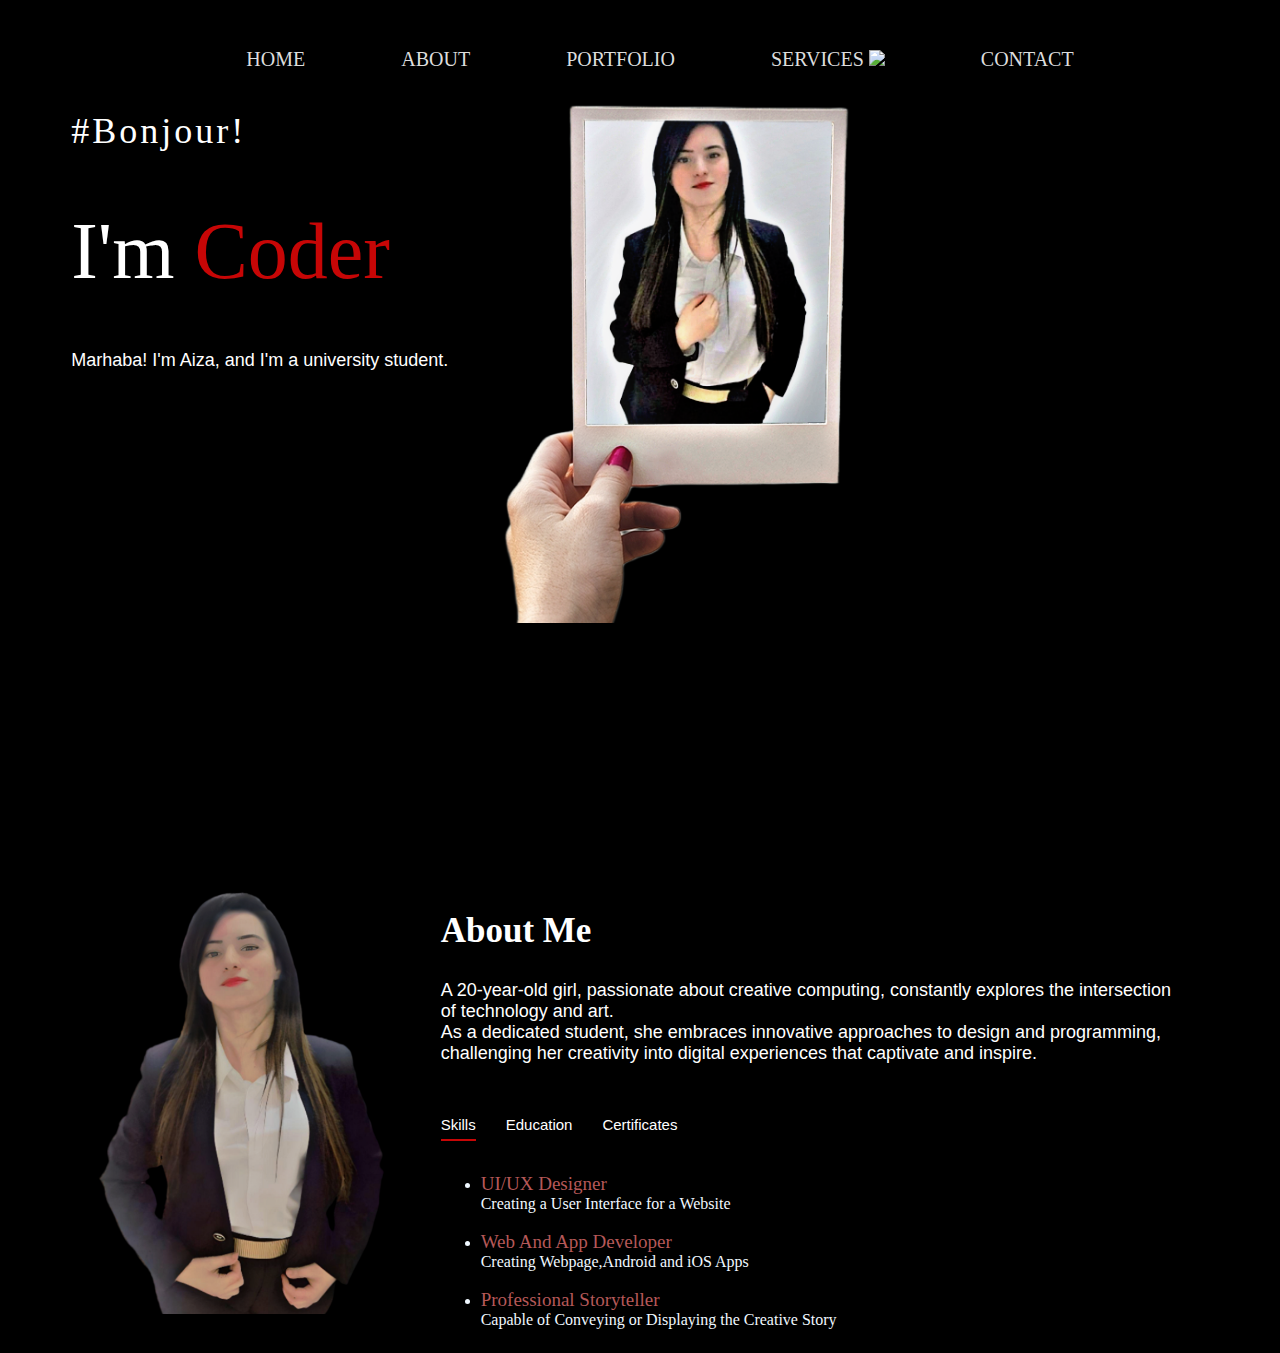
==== index.html @ 29a87154 "Commit to main" ====
<!DOCTYPE html>
<html lang="en">
<head>
    <meta charset="UTF-8">
    <meta http-equiv="X-UA-Compatible" content="IE=edge">
    <meta name="viewport" content="width=device-width, initial-scale=1.0">
    <title>Document</title>
    <link rel="stylesheet" href="index.css">
</head>
<body>
    <div class="HeadBox">
        <nav>
            <ul class="navbar">
                <li><a href="#">HOME</a></li>
                <li><a href="#">ABOUT</a></li>
                <li><a href="#">PORTFOLIO</a></li>
                <li><a href="#">SERVICES <img src="Images/cart.png" class="cart-icon"></a></li>
                <li><a href="#">CONTACT</a></li>
            </ul>
        </nav>
        <div class="wrapper"> 
            <div class="cols cols 0">
                <span class="topline">#Bonjour!</span>
                <h1>I'm <span class="multiText">Coder</span></h1>
                <p>Marhaba! I'm Aiza, and I'm a university student.</p>
            </div>
        </div>

        <!-- About -->
        <div id="ABOUT">
            <div class="box">
                <div class="row">
                    <div class="ABOUT-col-1">
                        <img src="Images/about.png" alt="Image">
                    </div>

                    <div class="ABOUT-col-2">
                        <h2 class="sub-title">About Me</h2>
                        <p>A 20-year-old girl, passionate about creative computing,
                            constantly explores the intersection of technology and art. <br>
                            As a dedicated student, she embraces innovative approaches to design and programming,
                            <br> challenging her creativity into digital experiences that captivate and inspire.</p>

                        <div class="tabs">
                            <p class='links active-link' onclick="opentab('skills')">Skills</p>
                            <p class='links' onclick="opentab('education')">Education</p>
                            <p class='links' onclick="opentab('certificates')">Certificates</p>
                        </div>

                        <div class="links-contents active-touch" id="skills">
                            <ul>
                                <li><span>UI/UX Designer</span><br>Creating a User Interface for a Website</li><br>
                                <li><span>Web And App Developer </span><br>Creating Webpage,Android and iOS Apps</li><br>
                                <li><span> Professional Storyteller</span><br> Capable of Conveying or Displaying the Creative Story <br></li>
                            </ul>
                        </div>

                        <div class="links-contents" id="education">
                            <ul>
                                <li><span>O-levels</span><br>Oxford and Cambridge Examination</li><br>
                                <li><span>AS and A-level </span><br>IGCSE Cambridge Board</li><br>
                                <li><span>Bachelor's Degree  </span><br>Currently Enrolled in Bath Spa University</li>
                            </ul>
                        </div>

                        <div class="links-contents" id="certificates">
                            <ul>
                                <li><span>PISA 2021</span><br>Benchmark Test</li><br>
                                <li><span>IBT </span><br>International Benchmark Test</li><br>
                                <li><span>Web development Solo-Learn </span><br>Python, HTML, CSS, and Javascript</li>
                            </ul>
                        </div>
                    </div>
                </div>
            </div>
        </div>

        <script src="https://unpkg.com/typed.js@2.0.16/dist/typed.umd.js"></script>
        <script src="index.js"></script>
    </body>
    </html>
---- index.css ----
body {
  overflow: auto;
  background-color: rgb(0, 0, 0);
  color: #ffffff;
}

  
  
  
  .HeadBox {
    width: 100%;
    min-height: 100vh;
    background-repeat: no-repeat;
    position: relative;
    overflow: hidden;
  }
  
  .HeadBox:before {
    content: "";
    position: absolute;
    top: 0;
    left: 0;
    width: 90%;
    height: 99%;
    background-image: url(Images/frame.png);
    background-repeat: no-repeat;
    animation: glitch 2s infinite;
    background-size: 81%;
    background-position: top right;

  }
  

  
  @keyframes glitch {
    0% {
      transform: translateX(-100%);
    }
    10% {
      transform: translateX(0);
    }
    12% {
      transform: translateX(2%);
    }
    14% {
      transform: translateX(-1%);
    }
    16% {
      transform: translateX(0);
    }
    18% {
      transform: translateX(1%);
    }
    24% {
      transform: translateX(-0%);
    }
    25% {
      transform: translateX(0);
    }
    100% {
      transform: translateX(0);
    }
  }
  
  nav {
    display: flex;
    z-index: 10;
    justify-content: space-around;
    line-height: 20px;
    background-color: rgb(0, 0, 0);
  }
  
  nav ul li {
    display: inline-block;
    list-style: none;
    margin: 0 16px;
  }
  
  nav ul li a {
    position: relative;
    display: inline-block;
    padding: 25px 30px;
    text-decoration: none;
    color: rgb(221, 221, 221);
    font-size: 20px;
  }
  
  /* New styles: Hover effect and line below text in nav */
  
  nav ul li a:hover {
    border-bottom: 2px solid #c70606;
  }
  
  nav ul li a:hover {
    color: rgb(234, 204, 204); /* Change text color to red on hover */
  }
  
  nav ul li a:hover::after {
    content: "";
    position: absolute;
    bottom: -2px;
    left: 0;
    width: 100%;
    height: 3px;
    background-color: red; /* Add a red line below the text on hover */
  }


  /* */

  .wrapper {
    display: flex;
    width: 100%;
    height: 100%;
    padding: 0 0 0 5%; /* Set padding: 0 (top), 0 (right), 0 (bottom), 19% (left) */
    color: rgb(0, 0, 0);
    overflow: hidden;
    top: 30%;
  }

  .cols{width: 50%;
}

.topline {
    display: block;
    font-size: 36px;
    letter-spacing: 3px;
    color: #ffffff;

}

.topline::after {
    position: absolute;
    content: '';
    background-color:  #c70606;
}

h1{ display: block;
font-size: 5em;
font-weight: 300;
color: #ffffff;}

.multiText {
    color:#c70606 ;
    text-transform: capitalize;
}

p {display: block;
font-size:large;
width: 89%;
color: #ffffff;
font-family:'Gill Sans', 'Gill Sans MT', Calibri, 'Trebuchet MS', sans-serif;}


/* ABout*/

#ABOUT {
  color: aliceblue;
  padding-top: 39%;
}

.row {
  display:flex;
  justify-content: space-between;
  flex-wrap: nowrap;
 padding-left: 5%;
}

.ABOUT-col-1{ flex-basis: 40%; 
}

.ABOUT-col-1 img {
  width: 90%;
border-radius: 14px;}

.ABOUT-col-2 { flex-basis: 90%;}

.sub-title {
  font-size: 35px;
  font-weight: 600;
  color: white;
}

h2{text-decoration:dashed 2px solid red;}

.menu-icon {
  display: none; /* Hide the menu icon by default on larger screens */
  cursor: pointer;
  font-size: 24px;
  color: #ffffff;
}

.menu {
  display: flex;
  justify-content: flex-end;
}

.menu li {
  list-style: none;
  margin: 10px;
}

.menu a {
  text-decoration: none;
  color: #ffffff;
  font-size: 20px;
}


.cart-icon {
  width: 30px;
  cursor: pointer;
}
p { font-weight: lighter;}

.tabs { display:inline-flex;
margin: 19px 0 9px;

}

.links { 
  margin-right: 30px;
  font-size: 15px;
font-weight: 499;
cursor: pointer;
position: relative;}

.links::after{ content: '';
  width: 0;
  height: 3px;
  background-color: #c70606;
  position: absolute;
  left: 0;
  bottom: -8px;
  transition: 0.5s;
}

.links.active-links::after {
  width: 51%;
 }
*/ Underline heading*/
 .tabs {
  display: inline-flex;
  margin: 19px 0 9px;
}

.tabs .links {
  margin-right: 30px;
  font-size: 15px;
  font-weight: 499;
  cursor: pointer;
  position: relative;
  text-decoration: none; /* Remove default underline */
  color: #ffffff; /* Set the text color */
}

.tabs .links::after {
  content: '';
  width: 0;
  height: 2px;
  background-color: #c70606;
  position: absolute;
  left: 0;
  bottom: -8px;
  transition: 0.5s;
}

.tabs .links:hover::after,
.tabs .links.active-link::after {
  width: 100%;
}

*/ Underline heading*/

.links-contents ul li { 
  list-style: none;
  margin: 16px 0;
  padding-top: 10%;

}

.links-contents ul li span{
  color: #b55858;;
  font-size: 19px;
}

.links-contents {
  display: none;
}

.links-contents.active-touch {
  display: block; }
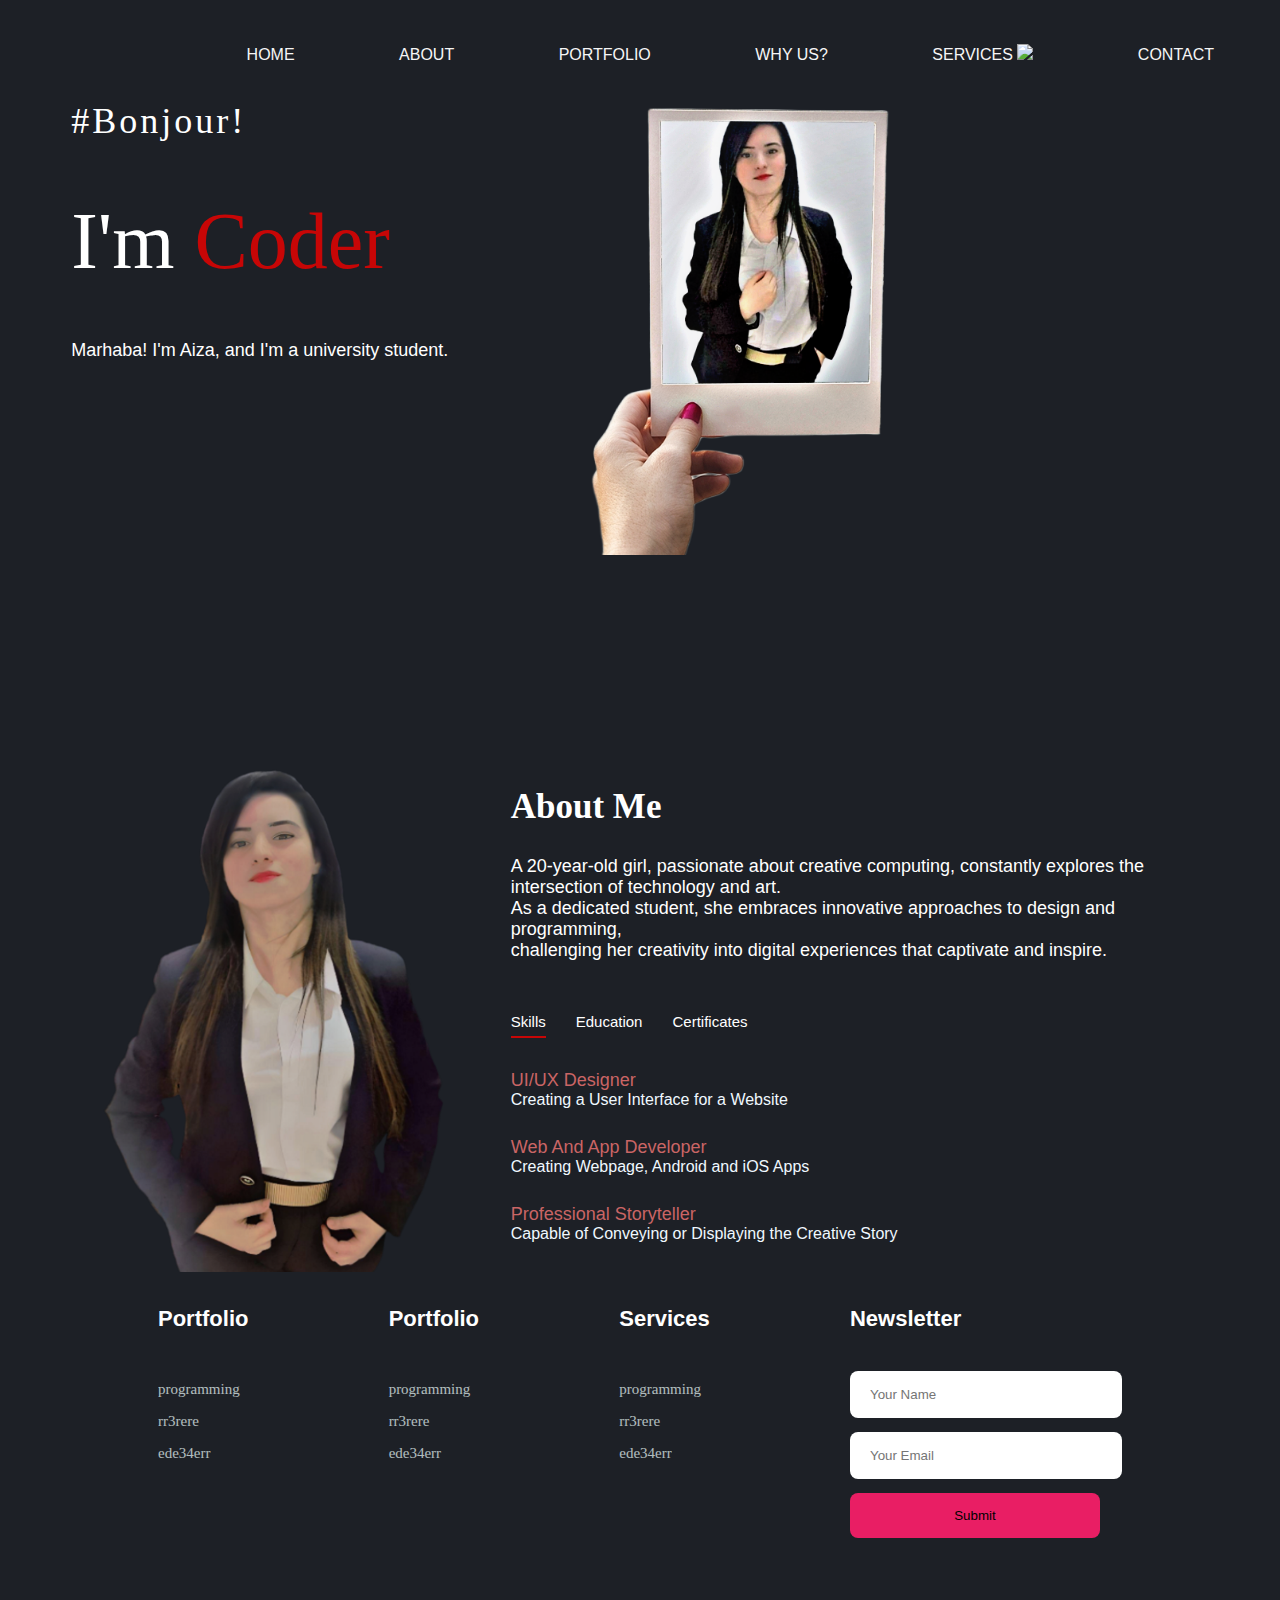
==== commit c8628119: "commit to main" ====
--- a/index.html
+++ b/index.html
@@ -4,18 +4,19 @@
     <meta charset="UTF-8">
     <meta http-equiv="X-UA-Compatible" content="IE=edge">
     <meta name="viewport" content="width=device-width, initial-scale=1.0">
-    <title>Document</title>
+    <title> Aiza's Professional Portfolio</title>
     <link rel="stylesheet" href="index.css">
 </head>
 <body>
     <div class="HeadBox">
         <nav>
             <ul class="navbar">
-                <li><a href="#">HOME</a></li>
-                <li><a href="#">ABOUT</a></li>
-                <li><a href="#">PORTFOLIO</a></li>
-                <li><a href="#">SERVICES <img src="Images/cart.png" class="cart-icon"></a></li>
-                <li><a href="#">CONTACT</a></li>
+                <li><a href="index.html">HOME</a></li>
+                <li><a href="#About-container">ABOUT</a></li>
+                <li><a href="portfolio.html">PORTFOLIO</a></li>
+                <li><a href="whyus.html">WHY US? </a></li>
+                <li><a href="services.html">SERVICES <img src="Images/cart.png" class="cart-icon"></a></li>
+                <li><a href="contact.html">CONTACT</a></li>
             </ul>
         </nav>
         <div class="wrapper"> 
@@ -27,34 +28,58 @@
         </div>
 
         <!-- About -->
+        <style>
+            .tabs {
+                align-items: center;
+            }
+        
+            .links {
+                list-style-type: none;
+                margin-right: 10px;
+                cursor: pointer;
+            }
+        
+            .links-contents ul {
+                list-style-type: none;
+                padding: 0;
+            }
+        
+            .links-contents ul li {
+                margin-bottom: 10px;
+            }
+        
+        </style>
+        
         <div id="ABOUT">
             <div class="box">
                 <div class="row">
-                    <div class="ABOUT-col-1">
-                        <img src="Images/about.png" alt="Image">
+                    <div id="About-container">
+                        <div class="ABOUT-col-1">
+                            <img src="Images/about.png" alt="Image">
+                        </div>
                     </div>
-
+        
                     <div class="ABOUT-col-2">
                         <h2 class="sub-title">About Me</h2>
                         <p>A 20-year-old girl, passionate about creative computing,
                             constantly explores the intersection of technology and art. <br>
                             As a dedicated student, she embraces innovative approaches to design and programming,
                             <br> challenging her creativity into digital experiences that captivate and inspire.</p>
-
+        
                         <div class="tabs">
                             <p class='links active-link' onclick="opentab('skills')">Skills</p>
                             <p class='links' onclick="opentab('education')">Education</p>
                             <p class='links' onclick="opentab('certificates')">Certificates</p>
                         </div>
-
+        
                         <div class="links-contents active-touch" id="skills">
                             <ul>
                                 <li><span>UI/UX Designer</span><br>Creating a User Interface for a Website</li><br>
-                                <li><span>Web And App Developer </span><br>Creating Webpage,Android and iOS Apps</li><br>
-                                <li><span> Professional Storyteller</span><br> Capable of Conveying or Displaying the Creative Story <br></li>
+                                <li><span>Web And App Developer </span><br>Creating Webpage, Android and iOS Apps</li><br>
+                                <li><span>Professional Storyteller</span><br>Capable of Conveying or Displaying the Creative Story</li>
                             </ul>
                         </div>
-
+        
                         <div class="links-contents" id="education">
                             <ul>
                                 <li><span>O-levels</span><br>Oxford and Cambridge Examination</li><br>
@@ -62,19 +87,63 @@
                                 <li><span>Bachelor's Degree  </span><br>Currently Enrolled in Bath Spa University</li>
                             </ul>
                         </div>
-
+        
                         <div class="links-contents" id="certificates">
                             <ul>
                                 <li><span>PISA 2021</span><br>Benchmark Test</li><br>
                                 <li><span>IBT </span><br>International Benchmark Test</li><br>
-                                <li><span>Web development Solo-Learn </span><br>Python, HTML, CSS, and Javascript</li>
+                                <li><span>Web Dev. Solo-Learn </span><br>Python, HTML, CSS, and Javascript</li>
                             </ul>
                         </div>
                     </div>
                 </div>
             </div>
         </div>
+        
 
+        <footer class="footer-container">
+            <div class="footer-row">
+                <div class="footer-col">
+                    <h4>Portfolio</h4>
+                    <ul>
+                        <li><a href="">programming</a></li>
+                        <li><a href="">rr3rere</a></li>
+                        <li><a href="">ede34err</a></li>
+                        <li><a href=""></a></li>
+                    </ul>
+                </div>
+                <!--footer-col-2-->
+                <div class="footer-col">
+                    <h4>Portfolio</h4>
+                    <ul>
+                        <li><a href="">programming</a></li>
+                        <li><a href="">rr3rere</a></li>
+                        <li><a href="">ede34err</a></li>
+                        <li><a href=""></a></li>
+                    </ul>
+                </div>
+                <!--footer-col-3-->
+                <div class="footer-col">
+                    <h4>Services</h4>
+                    <ul>
+                        <li><a href="">programming</a></li>
+                        <li><a href="">rr3rere</a></li>
+                        <li><a href="">ede34err</a></li>
+                        <li><a href=""></a></li>
+                    </ul>
+                </div>
+                <!--footer-col-->
+                <div class="footer-col">
+                    <h4>Newsletter</h4>
+                    <form id="newsletterForm">
+                        <input type="text" id="nameInput" class="inputName" placeholder="Your Name">
+                        <input type="text" id="emailInput" class="inputEmail" placeholder="Your Email">
+                        <input type="submit" value="Submit" class="inputSubmit">
+                    </form>
+                </div>
+            </div>
+        </footer>
+        
         <script src="https://unpkg.com/typed.js@2.0.16/dist/typed.umd.js"></script>
         <script src="index.js"></script>
     </body>
--- a/index.css
+++ b/index.css
@@ -1,37 +1,250 @@
-body {
-  overflow: auto;
-  background-color: rgb(0, 0, 0);
+    body { overflow: auto;;
+      background-color: #1d2026;
+       color: #ffffff;}
+    
+    
+    .HeadBox {
+        width: 100%;
+        min-height: 100vh;
+        background-repeat: no-repeat;
+        position: relative;
+        overflow: hidden;
+      }
+
+
+      .HeadBox:before {
+        content: "";
+        position: absolute;
+        top: 1%;
+        left: 0;
+        width: 90%;
+        height: 99%;
+        background-image: url(Images/frame.png);
+        background-repeat: no-repeat;
+        animation: glitch 2s infinite;
+        background-size: 70%;
+        background-position: top right;
+        z-index: -1;
+
+    }
+
+
+    
+nav {
+  display: flex;
+  align-items: center;
+  padding: 20px 8px;
+      font-family: 'poppins',sans-serif;
+}
+
+nav .menu-png {width: 25px;
+  margin-right: 20px;
+  cursor: pointer;
+}
+
+nav .name-logo {
+  width: 160px;
+  cursor: pointer;
+}
+
+.cart-icon {
+  width: 30px;
+}
+
+nav ul {
+  flex: 1;
+  text-align: right;
+}
+
+nav ul li {
+  display: inline-block;
+  list-style: none;
+  margin: 0 35px;
+  padding: 0 10px;
+}
+
+nav ul li a {
+  text-decoration: none;
+  color: #f6f6f6;
+  padding: 5px;
+
+}
+
+/* Change text color to red on hover */
+.navbar li a:hover {
+  border-bottom: 3px solid  #c70606;
+}
+
+/* Add underline to nav items on hover */
+.navbar li a:hover {
+  color: rgb(255, 255, 255);
+}
+    /* */
+  
+    .wrapper {
+      display: flex;
+      width: 100%;
+      height: 100%;
+      padding: 0 0 0 5%; /* Set padding: 0 (top), 0 (right), 0 (bottom), 19% (left) */
+      color: rgb(0, 0, 0);
+      overflow: hidden;
+      top: 30%;
+    }
+  
+    .cols{width: 50%;
+  }
+  
+  .topline {
+      display: block;
+      font-size: 36px;
+      letter-spacing: 3px;
+      color: #ffffff;
+  
+  }
+  
+  .topline::after {
+      position: absolute;
+      content: '';
+      background-color:  #c70606;
+  }
+  
+  h1{ display: block;
+  font-size: 5em;
+  font-weight: 300;
+  color: #ffffff;}
+  
+  .multiText {
+      color:#c70606 ;
+      text-transform: capitalize;
+  }
+  
+  p {display: block;
+  font-size:large;
+  width: 89%;
   color: #ffffff;
-}
-
-  
-  
-  
-  .HeadBox {
+  font-family:'Gill Sans', 'Gill Sans MT', Calibri, 'Trebuchet MS', sans-serif;}
+  
+  
+  /* ABout*/
+  
+  #ABOUT {
+    color: aliceblue;
+    padding-top: 30%;
+  }
+  
+  .row {
+    display:flex;
+    justify-content: space-between;
+    flex-wrap: nowrap;
+   padding-left: 5%;
+  }
+  
+  .ABOUT-col-1{ flex-basis: 40%; 
+  }
+  
+  .ABOUT-col-1 img {
+    width: 90%;
+  border-radius: 14px;}
+  
+  .ABOUT-col-2 { flex-basis: 90%;}
+  
+  .sub-title {
+    font-size: 35px;
+    font-weight: 600;
+    color: white;
+  }
+  
+  h2{text-decoration:dashed 2px solid red;}
+  
+  .cart-icon {
+    width: 30px;
+    cursor: pointer;
+  }
+
+  p { font-weight: lighter;}
+  
+  .tabs { display:inline-flex;
+  margin: 19px 0 9px;
+  font-family: 'Cairo', sans-serif;
+  }
+  
+  .links { 
+    margin-right: 30px;
+    font-size: 15px;
+  font-weight: 499;
+  cursor: pointer;
+  position: relative;}
+  
+  .links::after{ content: '';
+    width: 0;
+    height: 3px;
+    background-color: #c70606;
+    position: absolute;
+    left: 0;
+    bottom: -8px;
+    transition: 0.5s;
+  }
+  
+  .links.active-links::after {
+    width: 51%;
+   }
+
+  /* Underline nav*/
+   .tabs {
+    display: inline-flex;
+    margin: 19px 0 9px;
+  }
+  
+  .tabs .links {
+    margin-right: 30px;
+    font-size: 15px;
+    font-weight: 499;
+    cursor: pointer;
+    position: relative;
+    text-decoration: none; /* Remove default underline */
+    color: #ffffff; /* Set the text color */
+  }
+  
+  .tabs .links::after {
+    content: '';
+    width: 0;
+    height: 2px;
+    background-color: #c70606;
+    position: absolute;
+    left: 0;
+    bottom: -8px;
+    transition: 0.5s;
+  }
+  
+  .tabs .links:hover::after,
+  .tabs .links.active-link::after {
     width: 100%;
-    min-height: 100vh;
-    background-repeat: no-repeat;
-    position: relative;
-    overflow: hidden;
-  }
-  
-  .HeadBox:before {
-    content: "";
-    position: absolute;
-    top: 0;
-    left: 0;
-    width: 90%;
-    height: 99%;
-    background-image: url(Images/frame.png);
-    background-repeat: no-repeat;
-    animation: glitch 2s infinite;
-    background-size: 81%;
-    background-position: top right;
-
-  }
-  
-
-  
+  }
+  
+  */ Underline heading*/
+  
+  .links-contents ul li { 
+    list-style: none;
+    margin: 16px 0;
+    padding-top: 10%;
+  
+  }
+  
+  .links-contents ul li span{
+    color: #ca6565;;
+    font-size: 18px;
+  }
+  
+  .links-contents {
+    display: none;
+    font-family: 'poppins',sans-serif;
+  }
+  
+  .links-contents.active-touch {
+    display: block; }
+
+
+     
   @keyframes glitch {
     0% {
       transform: translateX(-100%);
@@ -61,232 +274,107 @@
       transform: translateX(0);
     }
   }
-  
-  nav {
+    
+    footer .footer-col input {
+        border: none;
+        width: 250px;
+        height: 45px;
+        display: block;
+        padding-left: 20px;
+        margin: 14px 0;
+        border-radius: 8px;
+    }
+    
+
+    
+/* Footer */
+
+footer .footer-container {
+    background-color: black;
+}
+
+.footer-row {
     display: flex;
-    z-index: 10;
-    justify-content: space-around;
-    line-height: 20px;
-    background-color: rgb(0, 0, 0);
-  }
-  
-  nav ul li {
-    display: inline-block;
+    justify-content: space-between;
+    padding: 0px 150px 50px;
+}
+
+.footer-col ul {
     list-style: none;
-    margin: 0 16px;
-  }
-  
-  nav ul li a {
+    display: flex; 
+    flex-direction: column; 
+    align-items: flex-start; 
+}
+
+.footer-col h4 {
+    color: white;
+    margin-bottom: 25px;
+    font-size: 22px;
     position: relative;
-    display: inline-block;
-    padding: 25px 30px;
+    font-family: 'Ubuntu', sans-serif;
+    display: inline-block; 
+}
+
+.footer-col h4::before {
+    content: '';
+    width: 0;
+    height: 2px;
+    position: absolute;
+    background-color: #e91e64;
+    bottom: -4px;
+    left: 0;
+    transition: width 0.3s ease;
+}
+
+.footer-col h4:hover::before {
+    width: 59%;
+}
+
+.footer-col ul li {
+    padding: 10px 0px;
+}
+
+.footer-col ul li a {
+    color: azure;
     text-decoration: none;
-    color: rgb(221, 221, 221);
-    font-size: 20px;
-  }
-  
-  /* New styles: Hover effect and line below text in nav */
-  
-  nav ul li a:hover {
-    border-bottom: 2px solid #c70606;
-  }
-  
-  nav ul li a:hover {
-    color: rgb(234, 204, 204); /* Change text color to red on hover */
-  }
-  
-  nav ul li a:hover::after {
-    content: "";
-    position: absolute;
-    bottom: -2px;
-    left: 0;
-    width: 100%;
-    height: 3px;
-    background-color: red; /* Add a red line below the text on hover */
-  }
-
-
-  /* */
-
-  .wrapper {
+    font-size: 15px;
+    opacity: 0.7;
+    transition: 0.5s;
+}
+
+.footer-col ul li a:hover {
+    opacity: 1;
+}
+
+/* Additional style to align list items */
+.footer-col ul {
+    align-items: flex-start; 
+    margin-left: 0; 
+    padding-left: 0;
     display: flex;
-    width: 100%;
-    height: 100%;
-    padding: 0 0 0 5%; /* Set padding: 0 (top), 0 (right), 0 (bottom), 19% (left) */
-    color: rgb(0, 0, 0);
-    overflow: hidden;
-    top: 30%;
-  }
-
-  .cols{width: 50%;
-}
-
-.topline {
-    display: block;
-    font-size: 36px;
-    letter-spacing: 3px;
-    color: #ffffff;
-
-}
-
-.topline::after {
-    position: absolute;
-    content: '';
-    background-color:  #c70606;
-}
-
-h1{ display: block;
-font-size: 5em;
-font-weight: 300;
-color: #ffffff;}
-
-.multiText {
-    color:#c70606 ;
-    text-transform: capitalize;
-}
-
-p {display: block;
-font-size:large;
-width: 89%;
-color: #ffffff;
-font-family:'Gill Sans', 'Gill Sans MT', Calibri, 'Trebuchet MS', sans-serif;}
-
-
-/* ABout*/
-
-#ABOUT {
-  color: aliceblue;
-  padding-top: 39%;
-}
-
-.row {
-  display:flex;
-  justify-content: space-between;
-  flex-wrap: nowrap;
- padding-left: 5%;
-}
-
-.ABOUT-col-1{ flex-basis: 40%; 
-}
-
-.ABOUT-col-1 img {
-  width: 90%;
-border-radius: 14px;}
-
-.ABOUT-col-2 { flex-basis: 90%;}
-
-.sub-title {
-  font-size: 35px;
-  font-weight: 600;
-  color: white;
-}
-
-h2{text-decoration:dashed 2px solid red;}
-
-.menu-icon {
-  display: none; /* Hide the menu icon by default on larger screens */
-  cursor: pointer;
-  font-size: 24px;
-  color: #ffffff;
-}
-
-.menu {
-  display: flex;
-  justify-content: flex-end;
-}
-
-.menu li {
-  list-style: none;
-  margin: 10px;
-}
-
-.menu a {
-  text-decoration: none;
-  color: #ffffff;
-  font-size: 20px;
-}
-
-
-.cart-icon {
-  width: 30px;
-  cursor: pointer;
-}
-p { font-weight: lighter;}
-
-.tabs { display:inline-flex;
-margin: 19px 0 9px;
-
-}
-
-.links { 
-  margin-right: 30px;
-  font-size: 15px;
-font-weight: 499;
-cursor: pointer;
-position: relative;}
-
-.links::after{ content: '';
-  width: 0;
-  height: 3px;
-  background-color: #c70606;
-  position: absolute;
-  left: 0;
-  bottom: -8px;
-  transition: 0.5s;
-}
-
-.links.active-links::after {
-  width: 51%;
- }
-*/ Underline heading*/
- .tabs {
-  display: inline-flex;
-  margin: 19px 0 9px;
-}
-
-.tabs .links {
-  margin-right: 30px;
-  font-size: 15px;
-  font-weight: 499;
-  cursor: pointer;
-  position: relative;
-  text-decoration: none; /* Remove default underline */
-  color: #ffffff; /* Set the text color */
-}
-
-.tabs .links::after {
-  content: '';
-  width: 0;
-  height: 2px;
-  background-color: #c70606;
-  position: absolute;
-  left: 0;
-  bottom: -8px;
-  transition: 0.5s;
-}
-
-.tabs .links:hover::after,
-.tabs .links.active-link::after {
-  width: 100%;
-}
-
-*/ Underline heading*/
-
-.links-contents ul li { 
-  list-style: none;
-  margin: 16px 0;
-  padding-top: 10%;
-
-}
-
-.links-contents ul li span{
-  color: #b55858;;
-  font-size: 19px;
-}
-
-.links-contents {
-  display: none;
-}
-
-.links-contents.active-touch {
-  display: block; }+    flex-wrap: wrap;
+}
+
+.footer-col ul li {
+    flex-basis: 50%;
+    padding: 7px 0; 
+}
+
+
+    .footer-col input {
+        border: none;
+        width: 250px;
+        height: 45px;
+        display: block;
+        padding-left: 20px;
+        margin: 14px 0;
+        border-radius: 8px;
+    }
+
+
+.footer-col .inputSubmit {
+    padding: 0px 20px;
+    background-color: #e91e64;
+    border: none;
+
+}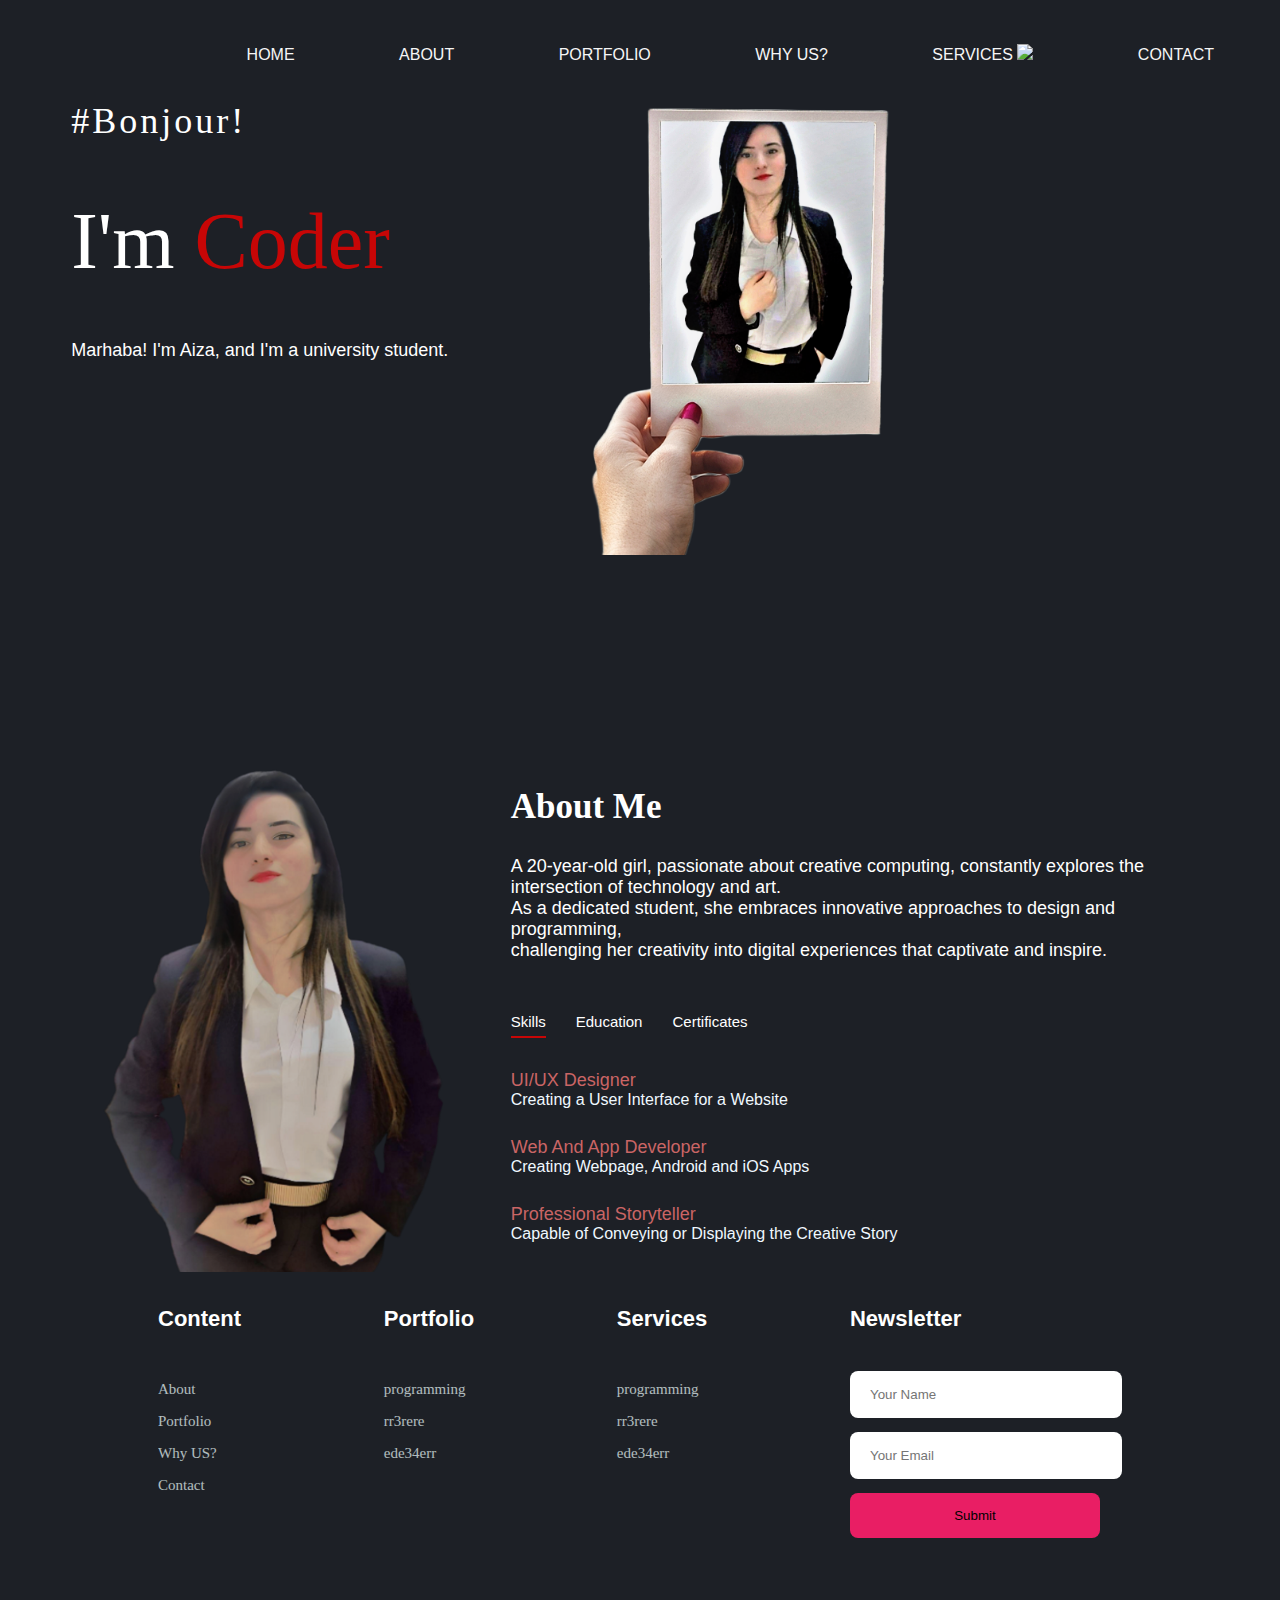
==== commit 74a4c964: "Commit to main" ====
--- a/index.html
+++ b/index.html
@@ -104,12 +104,12 @@
         <footer class="footer-container">
             <div class="footer-row">
                 <div class="footer-col">
-                    <h4>Portfolio</h4>
+                    <h4>Content</h4>
                     <ul>
-                        <li><a href="">programming</a></li>
-                        <li><a href="">rr3rere</a></li>
-                        <li><a href="">ede34err</a></li>
-                        <li><a href=""></a></li>
+                        <li><a href=""> About</a></li>
+                        <li><a href=""> Portfolio</a></li>
+                        <li><a href=""> Why US?</a></li>
+                        <li><a href=""> Contact</a></li>
                     </ul>
                 </div>
                 <!--footer-col-2-->
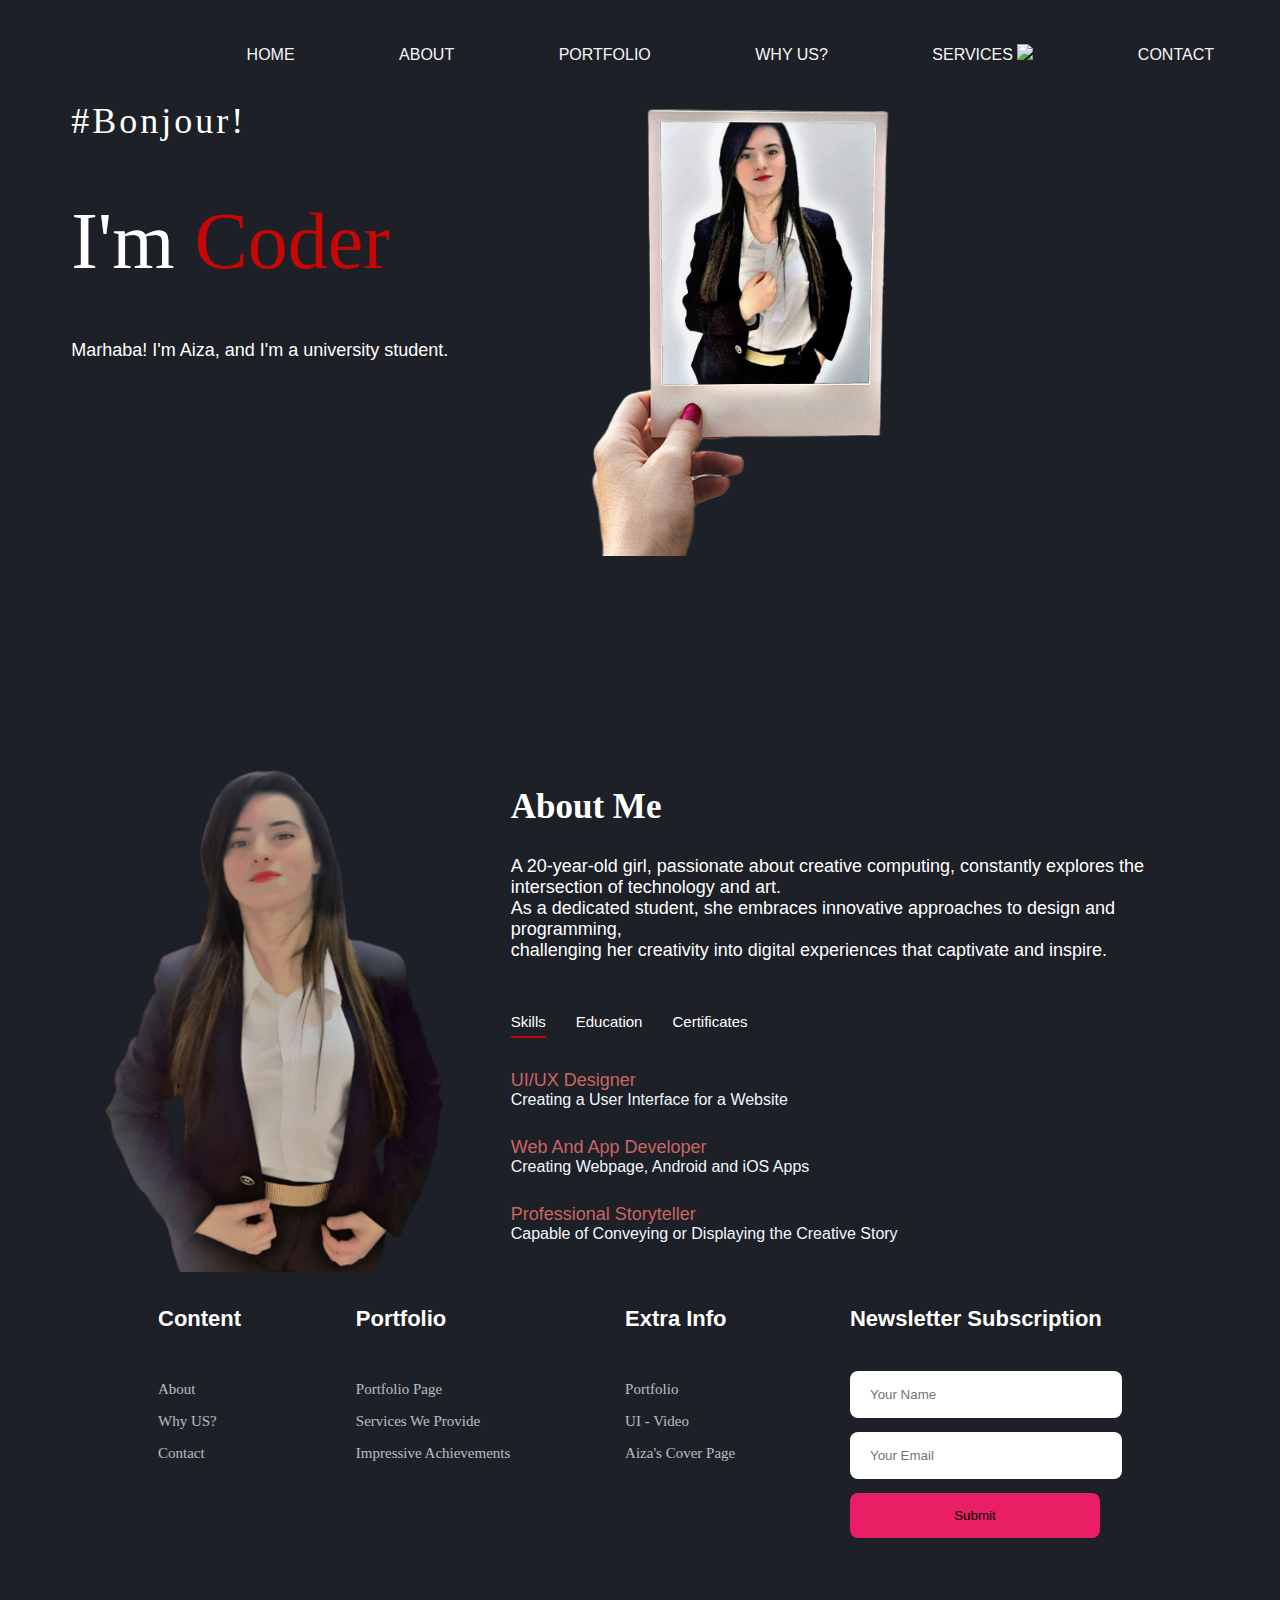
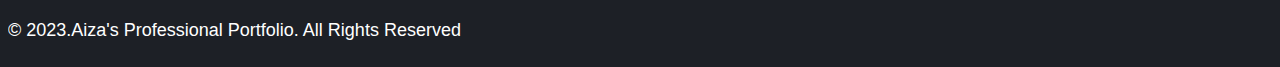
==== commit ed3062f2: "Commit to Main" ====
--- a/index.html
+++ b/index.html
@@ -106,35 +106,34 @@
                 <div class="footer-col">
                     <h4>Content</h4>
                     <ul>
-                        <li><a href=""> About</a></li>
-                        <li><a href=""> Portfolio</a></li>
-                        <li><a href=""> Why US?</a></li>
-                        <li><a href=""> Contact</a></li>
+                        <li><a href="index.html#About-container"> About</a></li>
+                        <li><a href="whyus.html"> Why US?</a></li>
+                        <li><a href="contact.html"> Contact</a></li>
                     </ul>
                 </div>
                 <!--footer-col-2-->
                 <div class="footer-col">
                     <h4>Portfolio</h4>
                     <ul>
-                        <li><a href="">programming</a></li>
-                        <li><a href="">rr3rere</a></li>
-                        <li><a href="">ede34err</a></li>
-                        <li><a href=""></a></li>
+                        <li><a href="portfolio.html"> Portfolio Page</a></li>
+                        <li><a href="services.html"> Services We Provide</a></li>
+                        <li><a href="achievement.html"> Impressive Achievements</a></li>
+                       
                     </ul>
                 </div>
                 <!--footer-col-3-->
                 <div class="footer-col">
-                    <h4>Services</h4>
+                    <h4> Extra Info </h4>
                     <ul>
-                        <li><a href="">programming</a></li>
-                        <li><a href="">rr3rere</a></li>
-                        <li><a href="">ede34err</a></li>
-                        <li><a href=""></a></li>
+                        <li><a href="portfolio.html"> Portfolio</a></li>
+                        <li><a href="whyus.html#video-box"> UI - Video  </a></li>
+                        <li><a href="achievement.html"> Aiza's Cover Page</a></li>
                     </ul>
+                    
                 </div>
                 <!--footer-col-->
                 <div class="footer-col">
-                    <h4>Newsletter</h4>
+                    <h4>Newsletter Subscription</h4>
                     <form id="newsletterForm">
                         <input type="text" id="nameInput" class="inputName" placeholder="Your Name">
                         <input type="text" id="emailInput" class="inputEmail" placeholder="Your Email">
@@ -142,6 +141,9 @@
                     </form>
                 </div>
             </div>
+            <div class="footer-end">
+                <p>© 2023.Aiza's Professional Portfolio. All Rights Reserved </p>
+            </div>
         </footer>
         
         <script src="https://unpkg.com/typed.js@2.0.16/dist/typed.umd.js"></script>
--- a/index.css
+++ b/index.css
@@ -327,7 +327,7 @@
 }
 
 .footer-col h4:hover::before {
-    width: 59%;
+    width: 100%;
 }
 
 .footer-col ul li {
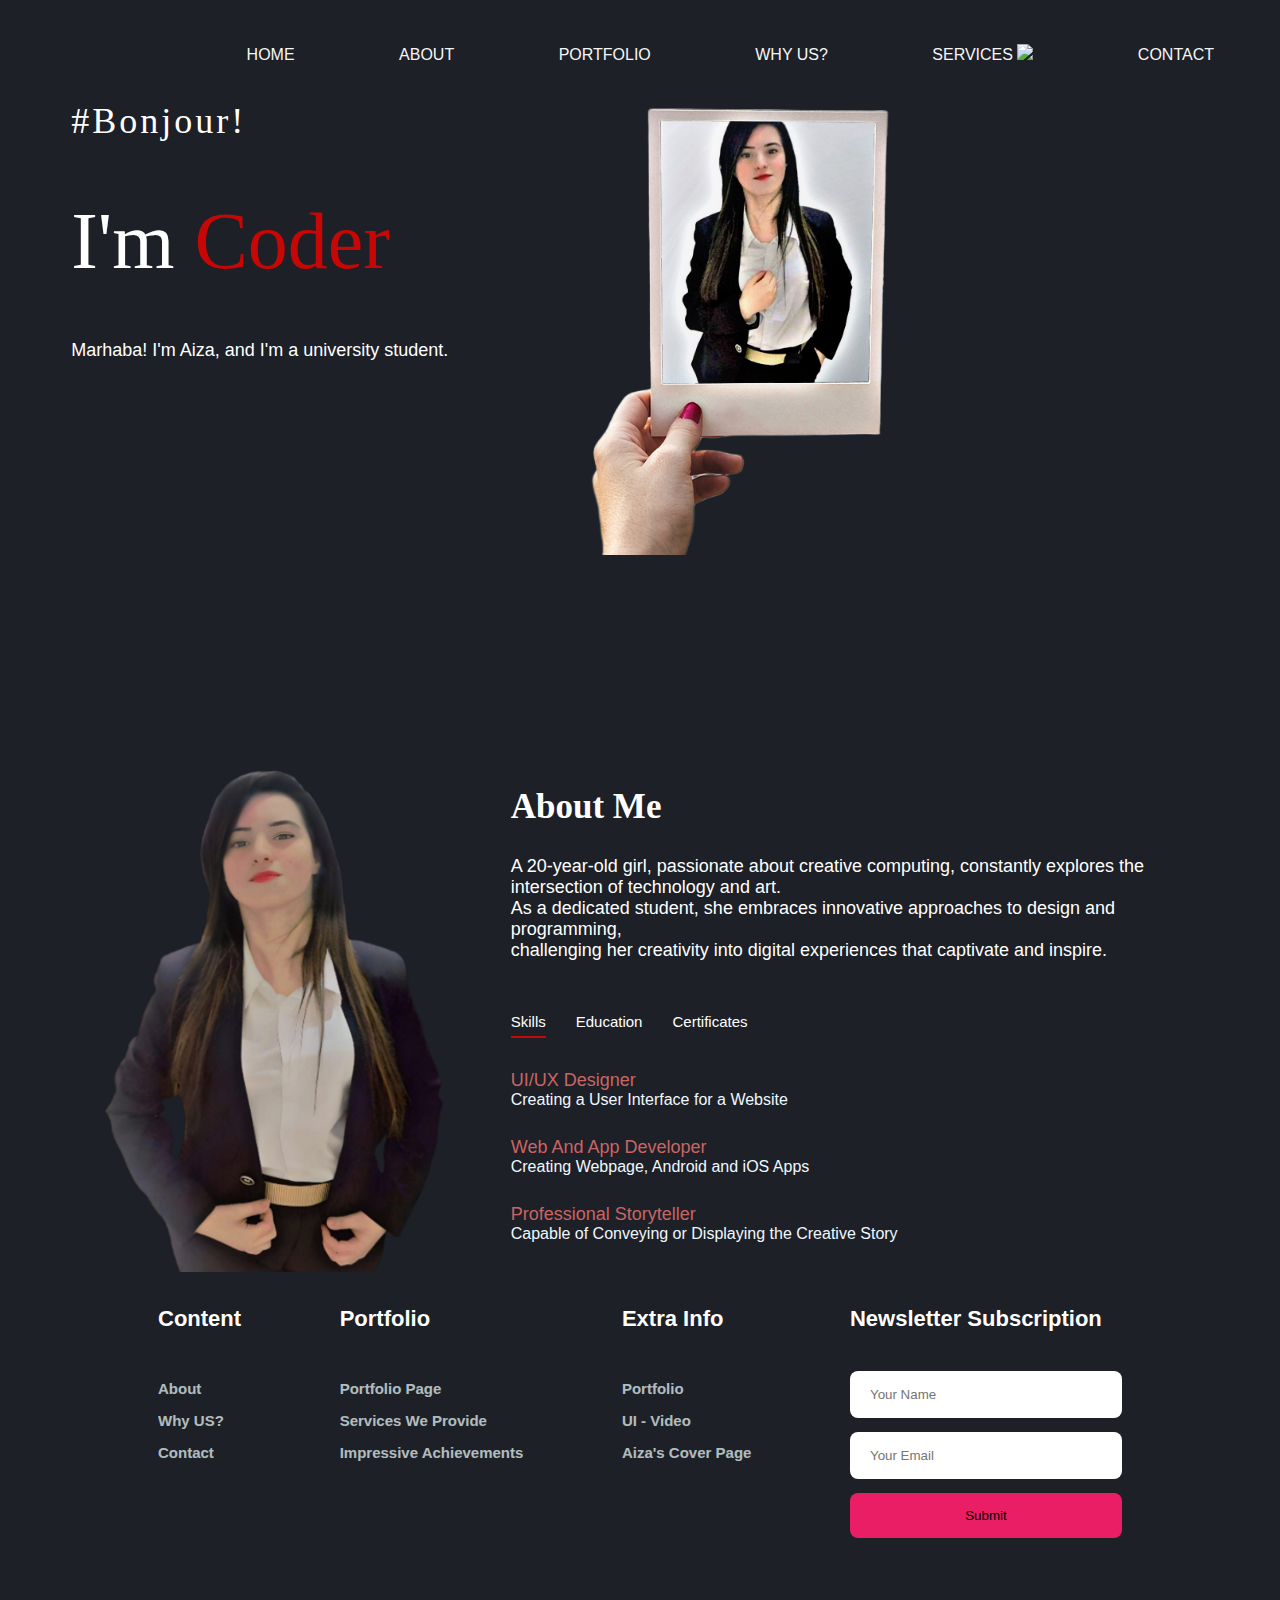
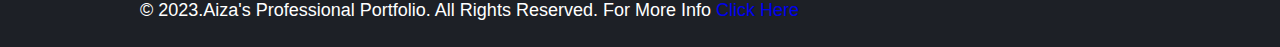
==== commit a9c56655: "Commit to Main" ====
--- a/index.html
+++ b/index.html
@@ -142,7 +142,7 @@
                 </div>
             </div>
             <div class="footer-end">
-                <p>© 2023.Aiza's Professional Portfolio. All Rights Reserved </p>
+                <p>© 2023.Aiza's Professional Portfolio. All Rights Reserved. For More Info <a href="References.html">Click Here </a></p>
             </div>
         </footer>
         
--- a/index.css
+++ b/index.css
@@ -358,6 +358,8 @@
 .footer-col ul li {
     flex-basis: 50%;
     padding: 7px 0; 
+    font-weight: 900;
+    font-family: 'Lucida Sans', 'Lucida Sans Regular', 'Lucida Grande', 'Lucida Sans Unicode', Geneva, Verdana, sans-serif;
 }
 
 
@@ -376,5 +378,17 @@
     padding: 0px 20px;
     background-color: #e91e64;
     border: none;
-
-}+    width: 100%;
+
+}
+
+.footer-end { 
+  margin-left: 132px;
+  margin-top: -20px;
+}
+
+.footer-end a { 
+  text-decoration: none;
+}
+
+.footer-end a:hover { color: red;}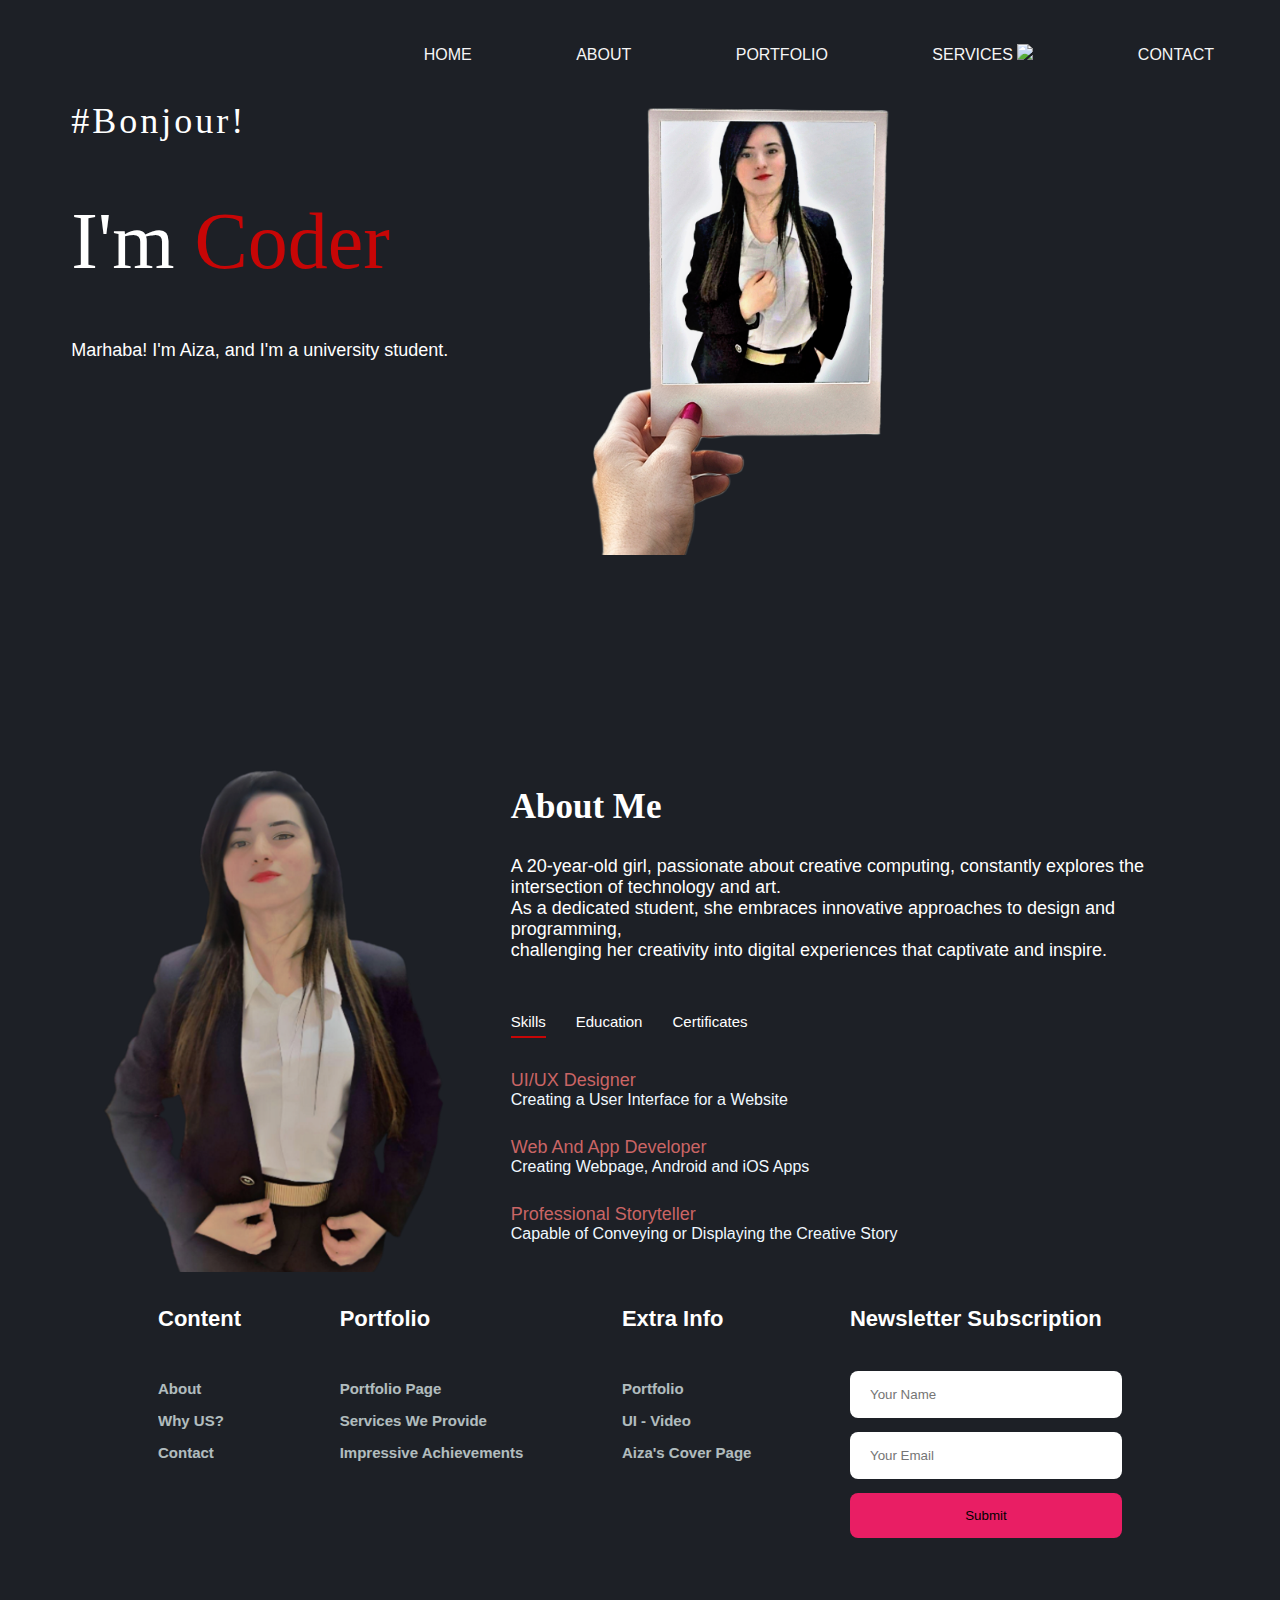
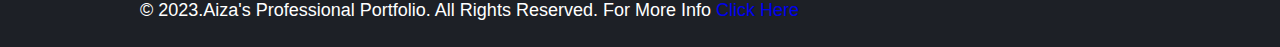
==== commit c0a91513: "Commit to main" ====
--- a/index.html
+++ b/index.html
@@ -14,7 +14,6 @@
                 <li><a href="index.html">HOME</a></li>
                 <li><a href="#About-container">ABOUT</a></li>
                 <li><a href="portfolio.html">PORTFOLIO</a></li>
-                <li><a href="whyus.html">WHY US? </a></li>
                 <li><a href="services.html">SERVICES <img src="Images/cart.png" class="cart-icon"></a></li>
                 <li><a href="contact.html">CONTACT</a></li>
             </ul>
